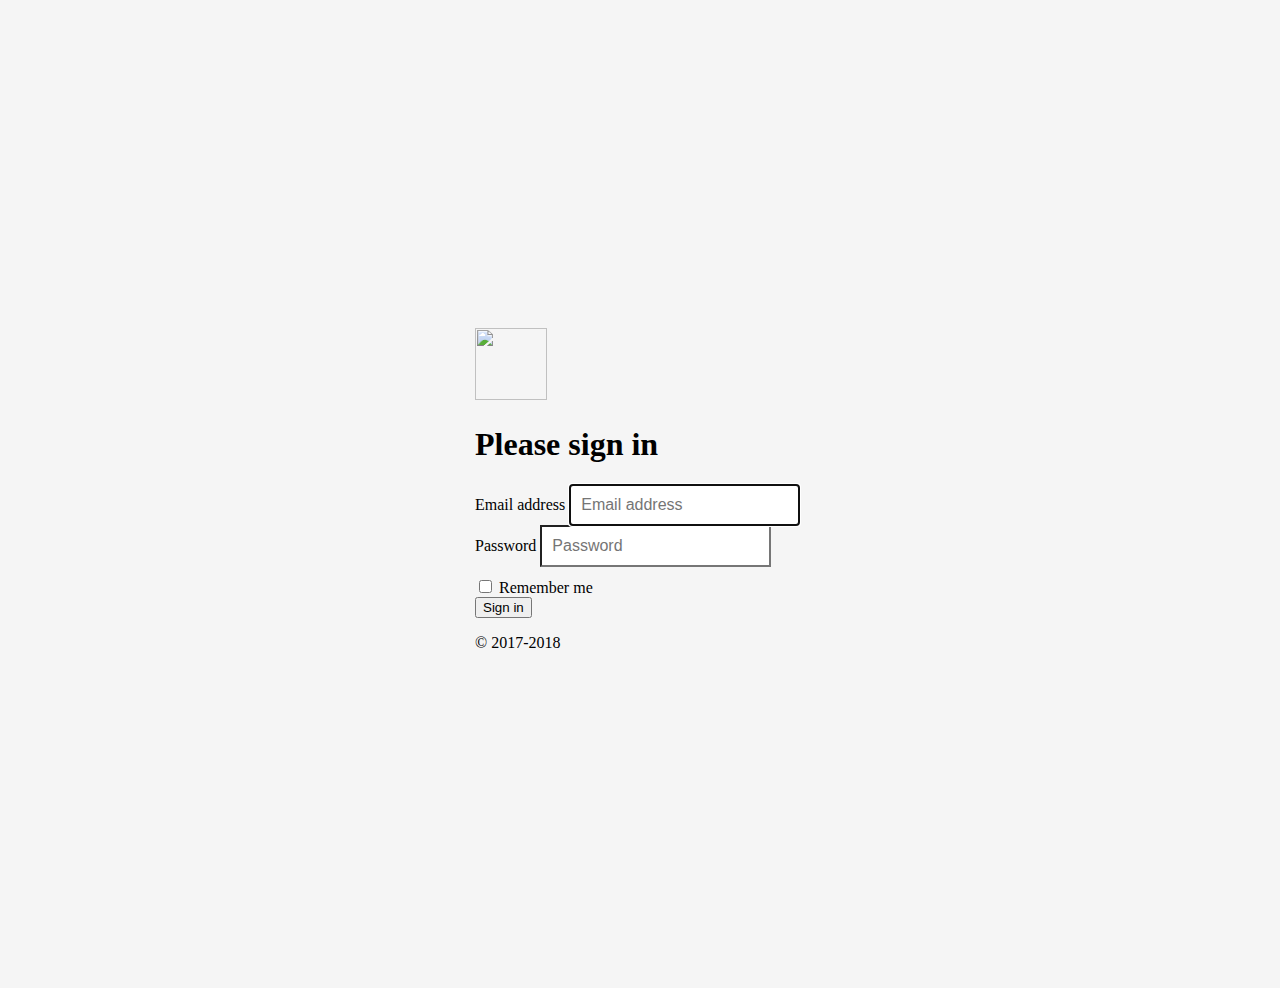
==== index.html @ 651316c0 "Add login page" ====
<!doctype html>
<html lang="en">
  <head>
    <meta charset="utf-8">
    <meta name="viewport" content="width=device-width, initial-scale=1, shrink-to-fit=no">
    <meta name="description" content="">
    <meta name="author" content="">
    <!-- <link rel="icon" href="../../../../favicon.ico"> -->

    <title>Introspec Login</title>

    <!-- Bootstrap core CSS -->
    <link rel="stylesheet" href="https://stackpath.bootstrapcdn.com/bootstrap/4.1.1/css/bootstrap.min.css" integrity="sha384-WskhaSGFgHYWDcbwN70/dfYBj47jz9qbsMId/iRN3ewGhXQFZCSftd1LZCfmhktB" crossorigin="anonymous">

    <!-- Custom styles for this template -->
    <link href="signin.css" rel="stylesheet">
  </head>

  <body class="text-center">
    <form class="form-signin">
      <img class="mb-4" src="https://getbootstrap.com/assets/brand/bootstrap-solid.svg" alt="" width="72" height="72">
      <h1 class="h3 mb-3 font-weight-normal">Please sign in</h1>
      <label for="inputEmail" class="sr-only">Email address</label>
      <input type="email" id="inputEmail" class="form-control" placeholder="Email address" required autofocus>
      <label for="inputPassword" class="sr-only">Password</label>
      <input type="password" id="inputPassword" class="form-control" placeholder="Password" required>
      <div class="checkbox mb-3">
        <label>
          <input type="checkbox" value="remember-me"> Remember me
        </label>
      </div>
      <button class="btn btn-lg btn-primary btn-block" type="submit">Sign in</button>
      <p class="mt-5 mb-3 text-muted">&copy; 2017-2018</p>
    </form>
  </body>
</html>
---- signin.css ----
html,
body {
  height: 100%;
}

body {
  display: -ms-flexbox;
  display: flex;
  -ms-flex-align: center;
  align-items: center;
  padding-top: 40px;
  padding-bottom: 40px;
  background-color: #f5f5f5;
}

.form-signin {
  width: 100%;
  max-width: 330px;
  padding: 15px;
  margin: auto;
}
.form-signin .checkbox {
  font-weight: 400;
}
.form-signin .form-control {
  position: relative;
  box-sizing: border-box;
  height: auto;
  padding: 10px;
  font-size: 16px;
}
.form-signin .form-control:focus {
  z-index: 2;
}
.form-signin input[type="email"] {
  margin-bottom: -1px;
  border-bottom-right-radius: 0;
  border-bottom-left-radius: 0;
}
.form-signin input[type="password"] {
  margin-bottom: 10px;
  border-top-left-radius: 0;
  border-top-right-radius: 0;
}
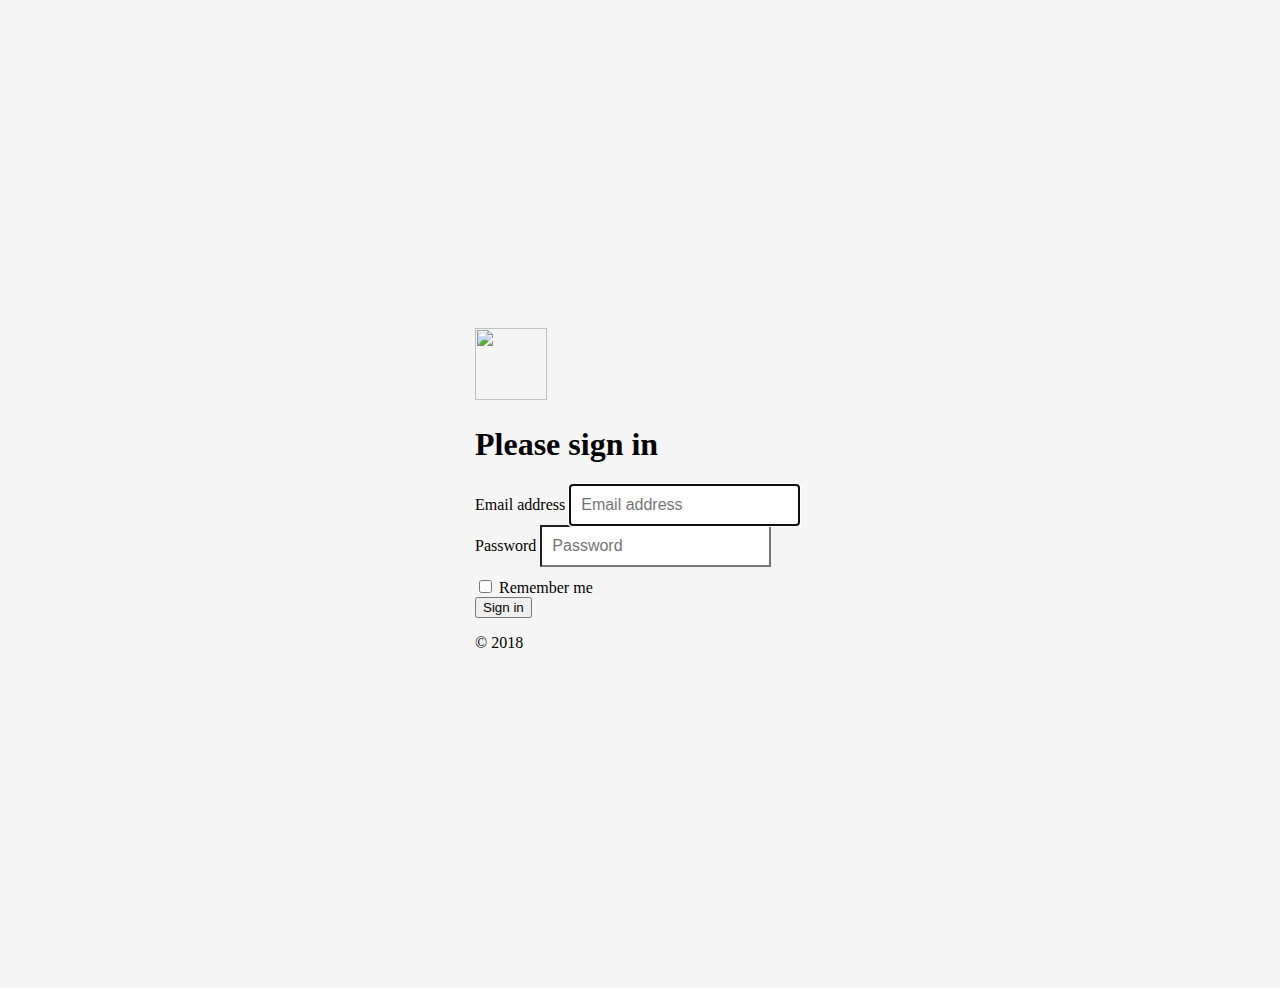
==== commit 2ff25710: "Login action" ====
--- a/index.html
+++ b/index.html
@@ -17,7 +17,7 @@
   </head>
 
   <body class="text-center">
-    <form class="form-signin">
+    <form class="form-signin" action="main.html">
       <img class="mb-4" src="https://getbootstrap.com/assets/brand/bootstrap-solid.svg" alt="" width="72" height="72">
       <h1 class="h3 mb-3 font-weight-normal">Please sign in</h1>
       <label for="inputEmail" class="sr-only">Email address</label>
@@ -30,7 +30,7 @@
         </label>
       </div>
       <button class="btn btn-lg btn-primary btn-block" type="submit">Sign in</button>
-      <p class="mt-5 mb-3 text-muted">&copy; 2017-2018</p>
+      <p class="mt-5 mb-3 text-muted">&copy; 2018</p>
     </form>
   </body>
 </html>
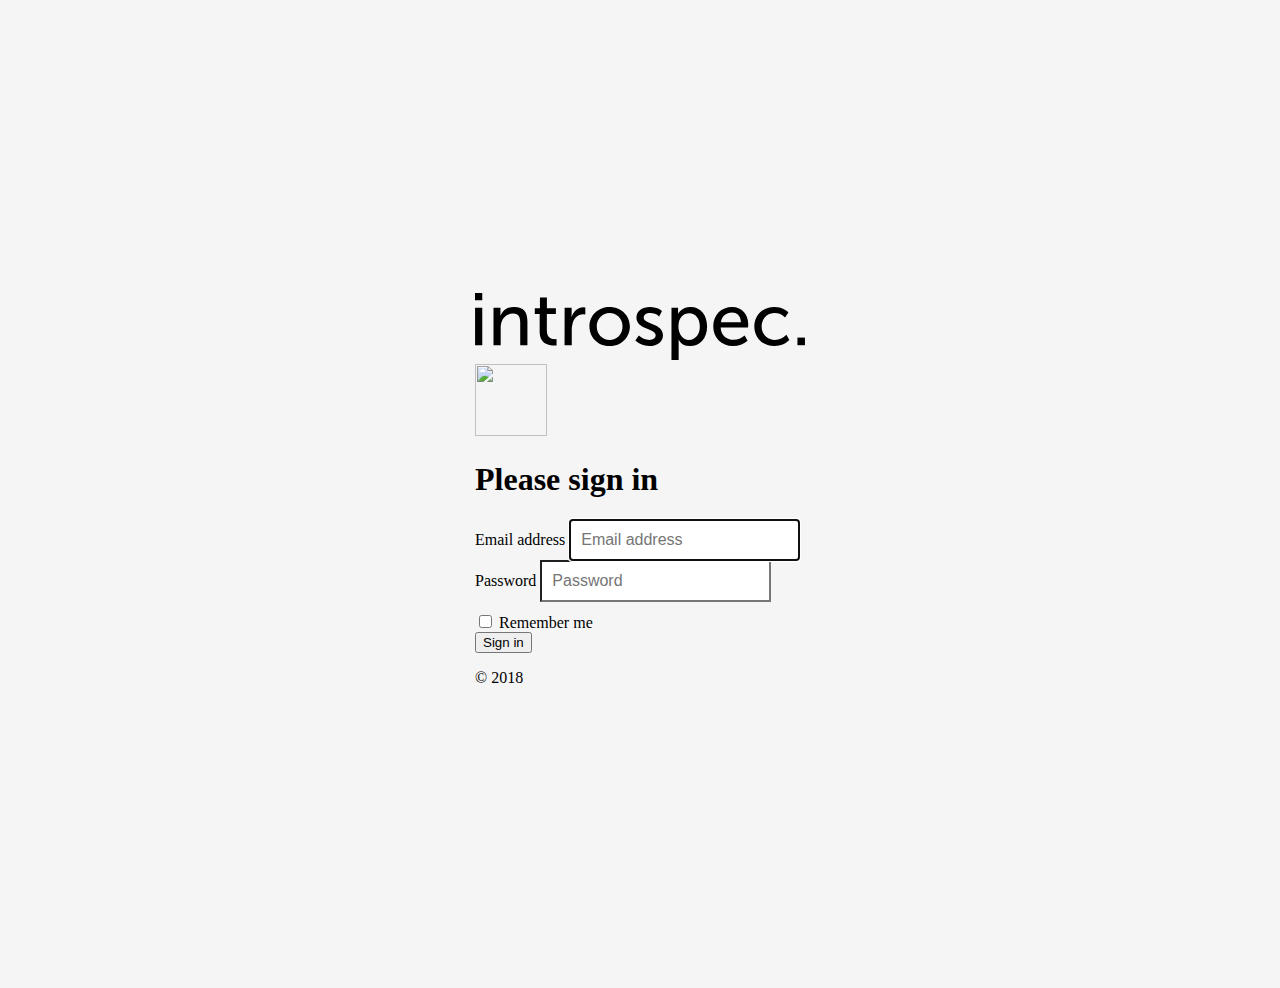
==== commit d8af6869: "login logo" ====
--- a/index.html
+++ b/index.html
@@ -17,13 +17,14 @@
   </head>
 
   <body class="text-center">
-    <form class="form-signin" action="main.html">
+		<form class="form-signin" action="./main.html">
+			<img src="./assets/logo.svg" class="mb-5 ml-4">
       <img class="mb-4" src="https://getbootstrap.com/assets/brand/bootstrap-solid.svg" alt="" width="72" height="72">
       <h1 class="h3 mb-3 font-weight-normal">Please sign in</h1>
       <label for="inputEmail" class="sr-only">Email address</label>
-      <input type="email" id="inputEmail" class="form-control" placeholder="Email address" required autofocus>
+      <input type="email" id="inputEmail" class="form-control" placeholder="Email address" autofocus>
       <label for="inputPassword" class="sr-only">Password</label>
-      <input type="password" id="inputPassword" class="form-control" placeholder="Password" required>
+      <input type="password" id="inputPassword" class="form-control" placeholder="Password">
       <div class="checkbox mb-3">
         <label>
           <input type="checkbox" value="remember-me"> Remember me
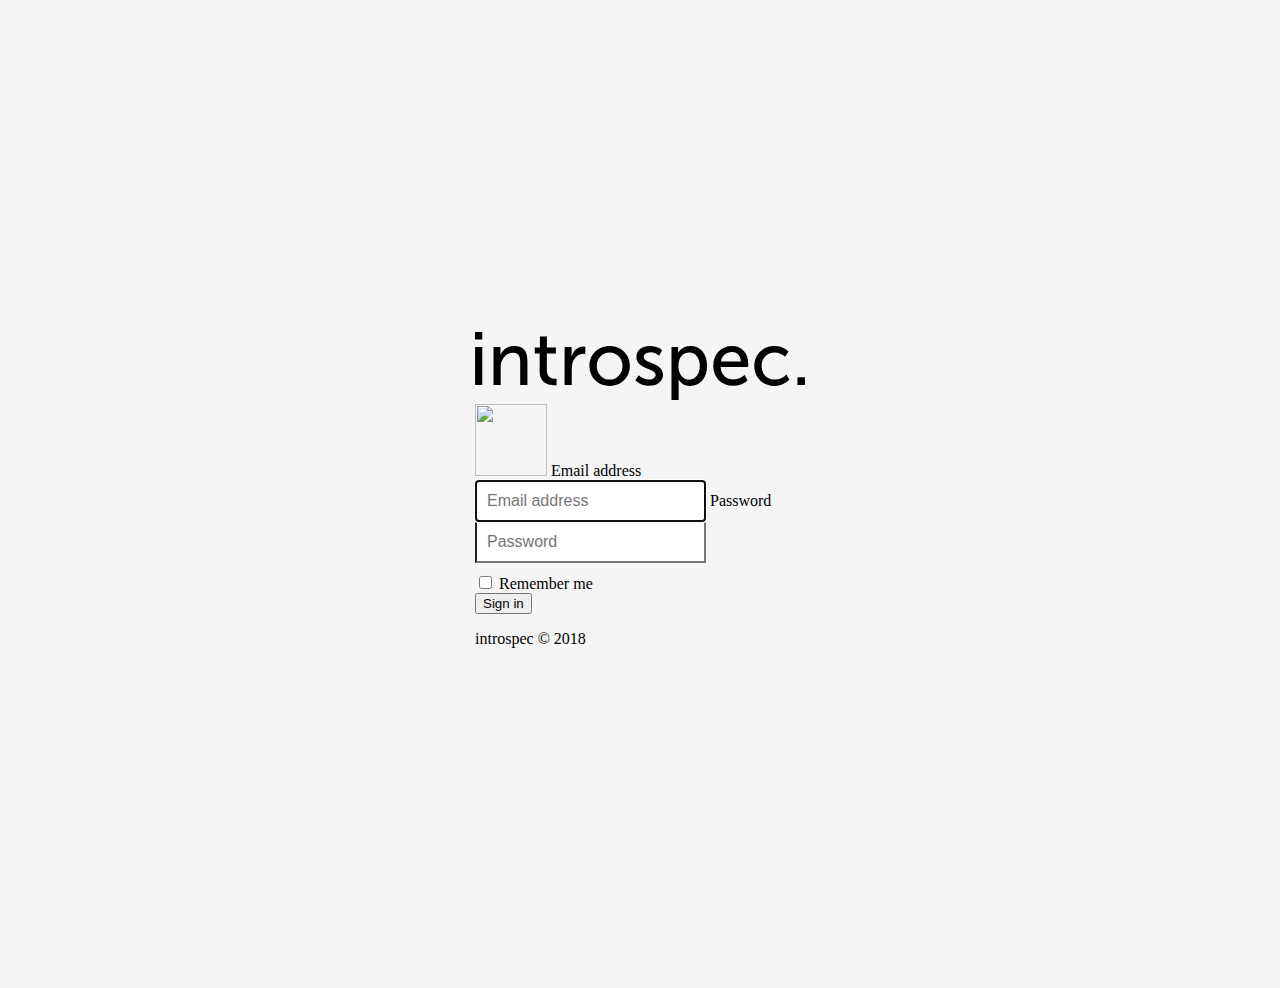
==== commit b8c705f2: "minor fixes" ====
--- a/index.html
+++ b/index.html
@@ -18,9 +18,8 @@
 
   <body class="text-center">
 		<form class="form-signin" action="./main.html">
-			<img src="./assets/logo.svg" class="mb-5 ml-4">
+			<img src="./assets/logo.svg" class="mb-5 ml-3">
       <img class="mb-4" src="https://getbootstrap.com/assets/brand/bootstrap-solid.svg" alt="" width="72" height="72">
-      <h1 class="h3 mb-3 font-weight-normal">Please sign in</h1>
       <label for="inputEmail" class="sr-only">Email address</label>
       <input type="email" id="inputEmail" class="form-control" placeholder="Email address" autofocus>
       <label for="inputPassword" class="sr-only">Password</label>
@@ -31,7 +30,7 @@
         </label>
       </div>
       <button class="btn btn-lg btn-primary btn-block" type="submit">Sign in</button>
-      <p class="mt-5 mb-3 text-muted">&copy; 2018</p>
+      <p class="mt-5 mb-3 text-muted">introspec &copy; 2018</p>
     </form>
   </body>
 </html>
